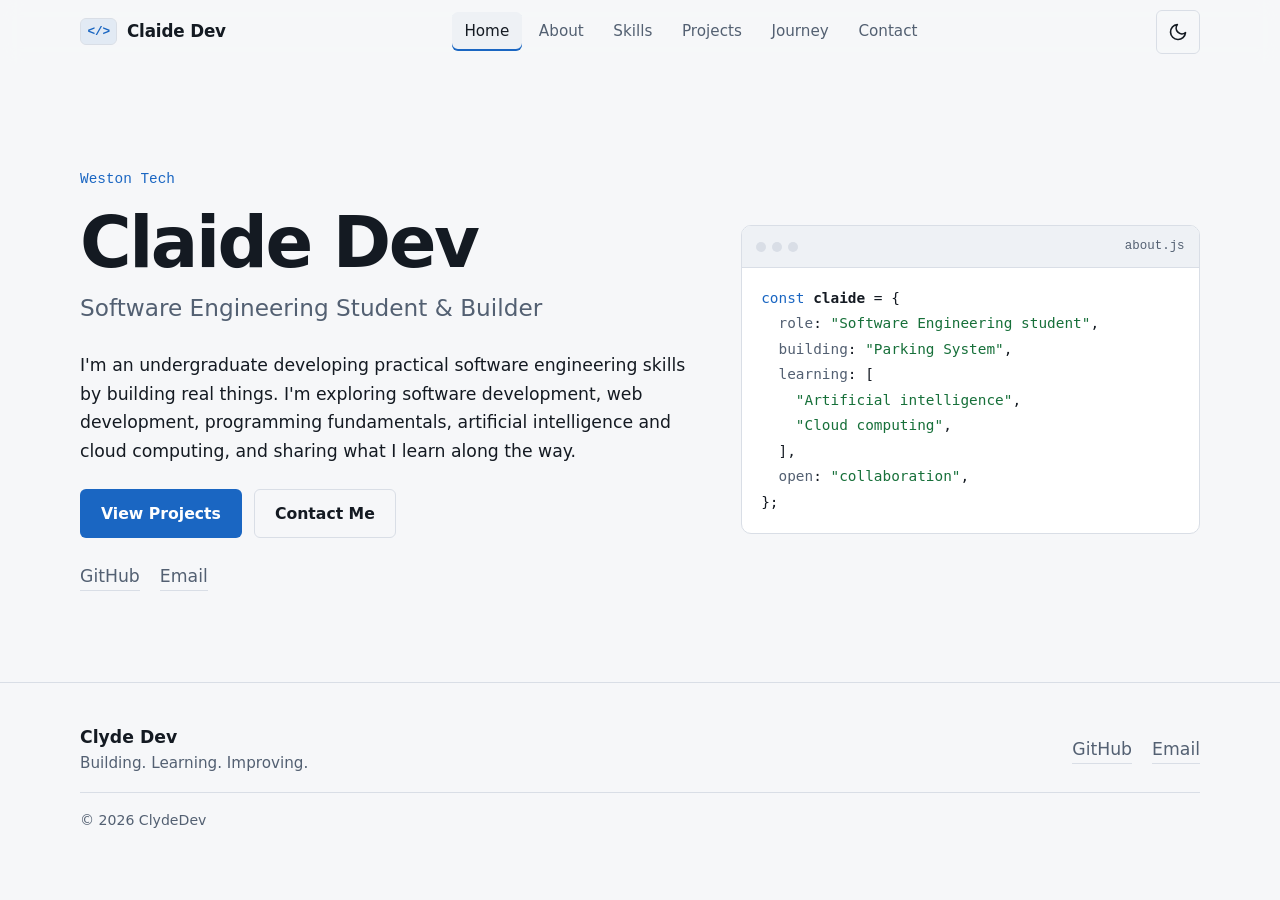
==== index.html @ 0b150a1c "On branch main  Initial commit  Changes to be committed    README.md   about.html   contact.html    " ====
<!DOCTYPE html>
<html lang="en" data-theme="dark">
<head>
  <meta charset="utf-8">
  <meta name="viewport" content="width=device-width, initial-scale=1">
  <title>Claide Dev | Home</title>
  <meta name="description" content="Portfolio of Claide Mukabwa, a software engineering student and builder.">
  <meta name="author" content="Claide Mukabwa">
  <meta name="theme-color" content="#10161f">
  <link rel="icon" href="favicon.svg" type="image/svg+xml">
  <link rel="stylesheet" href="style.css">
  <script>
    (function () {
      var t = null;
      try { t = localStorage.getItem('theme'); } catch (e) {}
      if (t !== 'light' && t !== 'dark') {
        t = window.matchMedia && window.matchMedia('(prefers-color-scheme: light)').matches ? 'light' : 'dark';
      }
      document.documentElement.setAttribute('data-theme', t);
    })();
  </script>
</head>
<body>
  <a class="skip-link" href="#main">Skip to content</a>
  <div class="progress" aria-hidden="true"><div class="progress__bar" id="progressBar"></div></div>
  <header class="site-header" id="siteHeader">
    <div class="container nav">
      <a class="logo" href="index.html" aria-label="Claide Dev, home"><span class="logo__mark" aria-hidden="true">&lt;/&gt;</span><span>Claide Dev</span></a>
      <nav id="primaryNav" class="nav__menu" aria-label="Primary">
        <ul class="nav__list">
          <li><a href="index.html" class="nav__link">Home</a></li><li><a href="about.html" class="nav__link">About</a></li>
          <li><a href="skills.html" class="nav__link">Skills</a></li><li><a href="projects.html" class="nav__link">Projects</a></li>
          <li><a href="journey.html" class="nav__link">Journey</a></li><li><a href="contact.html" class="nav__link">Contact</a></li>
        </ul>
      </nav>
      <div class="nav__actions">
        <button class="icon-btn" id="themeToggle" type="button" aria-label="Switch to light theme"><svg class="icon icon--moon" viewBox="0 0 24 24" aria-hidden="true"><path d="M21 12.8A9 9 0 1 1 11.2 3a7 7 0 0 0 9.8 9.8z" fill="none" stroke="currentColor" stroke-width="2" stroke-linejoin="round"/></svg><svg class="icon icon--sun" viewBox="0 0 24 24" aria-hidden="true"><circle cx="12" cy="12" r="4" fill="none" stroke="currentColor" stroke-width="2"/><path d="M12 2v2M12 20v2M2 12h2M20 12h2M4.9 4.9l1.4 1.4M17.7 17.7l1.4 1.4M4.9 19.1l1.4-1.4M17.7 6.3l1.4-1.4" stroke="currentColor" stroke-width="2" stroke-linecap="round"/></svg></button>
        <button class="icon-btn nav__toggle" id="navToggle" type="button" aria-label="Open menu" aria-expanded="false" aria-controls="primaryNav"><svg class="icon" viewBox="0 0 24 24" aria-hidden="true"><path class="bar bar--1" d="M4 7h16" stroke="currentColor" stroke-width="2" stroke-linecap="round"/><path class="bar bar--2" d="M4 12h16" stroke="currentColor" stroke-width="2" stroke-linecap="round"/><path class="bar bar--3" d="M4 17h16" stroke="currentColor" stroke-width="2" stroke-linecap="round"/></svg></button>
      </div>
    </div>
  </header>
  <main id="main">
    <section class="hero" aria-labelledby="hero-title">
      <div class="container hero__grid">
        <div class="hero__copy">
          <p class="hero__kicker">Weston Tech</p>
          <h1 id="hero-title" class="hero__title">Claide Dev</h1>
          <p class="hero__role">Software Engineering Student &amp; Builder</p>
          <p class="hero__intro">I'm an undergraduate developing practical software engineering skills by building real things. I'm exploring software development, web development, programming fundamentals, artificial intelligence and cloud computing, and sharing what I learn along the way.</p>
          <div class="btn-row"><a class="btn btn--primary" href="projects.html">View Projects</a><a class="btn btn--ghost" href="contact.html">Contact Me</a></div>
          <ul class="social" aria-label="Professional links"><li><a href="https://github.com/Clyde9189" target="_blank" rel="noopener noreferrer">GitHub<span class="sr-only"> (opens in a new tab)</span></a></li><li><a href="mailto:clydecyan91@gmail.com">Email</a></li></ul>
        </div>
        <figure class="hero__panel" aria-label="A short snapshot written as code">
          <div class="panel__bar" aria-hidden="true"><span></span><span></span><span></span><em>about.js</em></div>
          <pre class="panel__code"><code><span class="c-k">const</span> <span class="c-v">claide</span> = {
  <span class="c-p">role</span>: <span class="c-s">"Software Engineering student"</span>,
  <span class="c-p">building</span>: <span class="c-s">"Parking System"</span>,
  <span class="c-p">learning</span>: [
    <span class="c-s">"Artificial intelligence"</span>,
    <span class="c-s">"Cloud computing"</span>,
  ],
  <span class="c-p">open</span>: <span class="c-s">"collaboration"</span>,
};</code></pre>
        </figure>
      </div>
    </section>
  </main>
  <footer class="site-footer"><div class="container footer"><div><p class="footer__brand">Clyde Dev</p><p class="footer__tag">Building. Learning. Improving.</p></div><ul class="social" aria-label="Footer links"><li><a href="https://github.com/Clyde9189" target="_blank" rel="noopener noreferrer">GitHub<span class="sr-only"> (opens in a new tab)</span></a></li><li><a href="mailto:clydecyan91@gmail.com">Email</a></li></ul><p class="footer__copy">&copy; <span id="year">2026</span> ClydeDev</p></div></footer>
  <button class="to-top" id="toTop" type="button" aria-label="Back to top" hidden><svg class="icon" viewBox="0 0 24 24" aria-hidden="true"><path d="M12 19V5M5 12l7-7 7 7" fill="none" stroke="currentColor" stroke-width="2" stroke-linecap="round" stroke-linejoin="round"/></svg></button>
  <script src="script.js" defer></script>
</body>
</html>
---- style.css ----
/* ==========================================================================
   ClydeDev portfolio: styles
   Structure: tokens > base > layout > components > sections > utilities
   ========================================================================== */

/* ---------- Design tokens ---------- */
:root {
  --font-sans: system-ui, -apple-system, "Segoe UI", Roboto, "Helvetica Neue", Arial, sans-serif;
  --font-mono: ui-monospace, "SF Mono", SFMono-Regular, Menlo, Consolas, "Liberation Mono", monospace;

  --step--1: clamp(0.84rem, 0.82rem + 0.1vw, 0.9rem);
  --step-0: clamp(1rem, 0.97rem + 0.15vw, 1.08rem);
  --step-1: clamp(1.2rem, 1.1rem + 0.5vw, 1.45rem);
  --step-2: clamp(1.6rem, 1.3rem + 1.4vw, 2.3rem);
  --step-3: clamp(2.5rem, 1.8rem + 3.4vw, 4.4rem);

  --space-1: 0.5rem;
  --space-2: 1rem;
  --space-3: 1.5rem;
  --space-4: 2.5rem;
  --space-5: clamp(3.5rem, 2.5rem + 4vw, 6rem);

  --radius: 10px;
  --radius-sm: 6px;
  --header-h: 64px;
  --container: 1120px;
  --ease: cubic-bezier(0.2, 0.7, 0.2, 1);
}

/* Dark is the default */
:root,
:root[data-theme="dark"] {
  --bg: #10161f;
  --surface: #171f2b;
  --surface-2: #1e2836;
  --line: #2b3646;
  --text: #e6eaf0;
  --muted: #9aa7b8;
  --accent: #6cb6ff;
  --accent-ink: #06121f;
  --accent-soft: rgba(108, 182, 255, 0.12);
  --ok: #7ddc9c;
  --danger: #ff8f8f;
  color-scheme: dark;
}

:root[data-theme="light"] {
  --bg: #f6f7f9;
  --surface: #ffffff;
  --surface-2: #eef1f5;
  --line: #d9dee6;
  --text: #141a22;
  --muted: #536072;
  --accent: #1a66c2;
  --accent-ink: #ffffff;
  --accent-soft: rgba(26, 102, 194, 0.09);
  --ok: #17703a;
  --danger: #b42318;
  color-scheme: light;
}

/* ---------- Base ---------- */
*, *::before, *::after { box-sizing: border-box; }

html {
  scroll-behavior: smooth;
  scroll-padding-top: calc(var(--header-h) + 12px);
  -webkit-text-size-adjust: 100%;
}

body {
  margin: 0;
  font-family: var(--font-sans);
  font-size: var(--step-0);
  line-height: 1.65;
  color: var(--text);
  background: var(--bg);
  overflow-x: hidden;
}

img, svg { max-width: 100%; display: block; }
h1, h2, h3, h4, p, ul, ol, dl, dd, figure { margin: 0; }
ul, ol { padding: 0; list-style: none; }
a { color: var(--accent); text-underline-offset: 3px; }
a:hover { text-decoration-thickness: 2px; }
button, input, textarea { font: inherit; color: inherit; }

:focus-visible {
  outline: 3px solid var(--accent);
  outline-offset: 3px;
  border-radius: 4px;
}

::selection { background: var(--accent); color: var(--accent-ink); }

.container { width: min(100% - 2.5rem, var(--container)); margin-inline: auto; }

.sr-only {
  position: absolute; width: 1px; height: 1px; padding: 0; margin: -1px;
  overflow: hidden; clip: rect(0, 0, 0, 0); white-space: nowrap; border: 0;
}

.skip-link {
  position: fixed; left: 1rem; top: -4rem; z-index: 200;
  background: var(--accent); color: var(--accent-ink);
  padding: 0.6rem 1rem; border-radius: var(--radius-sm); font-weight: 600;
  text-decoration: none; transition: top 0.2s;
}
.skip-link:focus { top: 1rem; }

[hidden] { display: none !important; }

/* ---------- Progress bar ---------- */
.progress { position: fixed; inset: 0 0 auto 0; height: 3px; z-index: 120; background: transparent; }
.progress__bar { height: 100%; width: 100%; background: var(--accent); transform: scaleX(0); transform-origin: left; }

/* ---------- Header / navigation ---------- */
.site-header {
  position: sticky; top: 0; z-index: 100; height: var(--header-h);
  background: color-mix(in srgb, var(--bg) 88%, transparent);
  -webkit-backdrop-filter: blur(10px); backdrop-filter: blur(10px);
  border-bottom: 1px solid transparent;
  transition: border-color 0.25s;
}
.site-header.is-scrolled { border-bottom-color: var(--line); }

.nav { height: 100%; display: flex; align-items: center; justify-content: space-between; gap: var(--space-2); }

.logo {
  display: inline-flex; align-items: center; gap: 0.6rem;
  font-weight: 700; font-size: 1.05rem; letter-spacing: -0.01em;
  color: var(--text); text-decoration: none;
}
.logo__mark {
  font-family: var(--font-mono); font-size: 0.8rem; font-weight: 600;
  color: var(--accent); background: var(--accent-soft);
  border: 1px solid var(--line); border-radius: var(--radius-sm);
  padding: 0.15rem 0.4rem;
}

.nav__list { display: flex; gap: 0.25rem; }
.nav__link {
  display: block; padding: 0.45rem 0.8rem; border-radius: var(--radius-sm);
  color: var(--muted); text-decoration: none; font-size: 0.95rem; font-weight: 500;
  transition: color 0.2s, background-color 0.2s;
}
.nav__link:hover { color: var(--text); background: var(--surface); }
.nav__link.is-active { color: var(--text); background: var(--surface-2); box-shadow: inset 0 -2px 0 var(--accent); }

.nav__actions { display: flex; align-items: center; gap: 0.4rem; }

.icon-btn {
  display: inline-grid; place-items: center; width: 44px; height: 44px;
  background: transparent; border: 1px solid var(--line); border-radius: var(--radius-sm);
  color: var(--text); cursor: pointer; transition: background-color 0.2s, border-color 0.2s;
}
.icon-btn:hover { background: var(--surface); border-color: var(--muted); }
.icon { width: 20px; height: 20px; }

/* Theme icon: show the icon for the theme you would switch to */
.icon--sun { display: none; }
:root[data-theme="dark"] .icon--sun { display: block; }
:root[data-theme="dark"] .icon--moon { display: none; }
:root[data-theme="light"] .icon--moon { display: block; }
:root[data-theme="light"] .icon--sun { display: none; }

.nav__toggle { display: none; }
.nav__toggle .bar { transform-origin: center; transition: transform 0.25s var(--ease), opacity 0.2s; }
.nav__toggle[aria-expanded="true"] .bar--1 { transform: translateY(5px) rotate(45deg); }
.nav__toggle[aria-expanded="true"] .bar--2 { opacity: 0; }
.nav__toggle[aria-expanded="true"] .bar--3 { transform: translateY(-5px) rotate(-45deg); }

@media (max-width: 800px) {
  .nav__toggle { display: inline-grid; }
  .nav__menu {
    position: fixed; inset: var(--header-h) 0 auto 0;
    background: var(--bg); border-bottom: 1px solid var(--line);
    padding: 0.75rem 1.25rem 1.25rem;
    transform: translateY(-8px); opacity: 0; visibility: hidden;
    transition: transform 0.25s var(--ease), opacity 0.2s, visibility 0.25s;
    max-height: calc(100dvh - var(--header-h)); overflow-y: auto;
  }
  .nav__menu.is-open { transform: none; opacity: 1; visibility: visible; }
  .nav__list { flex-direction: column; gap: 0.15rem; }
  .nav__link { padding: 0.9rem 0.75rem; font-size: 1.05rem; }
}

/* ---------- Buttons ---------- */
.btn {
  display: inline-flex; align-items: center; justify-content: center;
  min-height: 46px; padding: 0.65rem 1.25rem;
  border-radius: var(--radius-sm); border: 1px solid transparent;
  font-weight: 600; font-size: 0.98rem; text-decoration: none; cursor: pointer;
  transition: background-color 0.2s, border-color 0.2s, color 0.2s;
}
.btn--primary { background: var(--accent); color: var(--accent-ink); }
.btn--primary:hover { filter: brightness(1.08); text-decoration: none; }
.btn--ghost { background: transparent; color: var(--text); border-color: var(--line); }
.btn--ghost:hover { background: var(--surface); border-color: var(--muted); text-decoration: none; }
.btn[aria-disabled="true"] { opacity: 0.55; cursor: not-allowed; }
.btn-row { display: flex; flex-wrap: wrap; gap: 0.75rem; }

/* ---------- Sections ---------- */
.section { padding-block: var(--space-5); }
.section--alt { background: var(--surface); border-block: 1px solid var(--line); }
.section__title { font-size: var(--step-2); line-height: 1.15; letter-spacing: -0.02em; margin-bottom: var(--space-2); }
.section__lead { color: var(--muted); max-width: 62ch; margin-bottom: var(--space-4); }

/* ---------- Hero ---------- */
.hero { padding-block: clamp(2.5rem, 2rem + 6vw, 6.5rem) var(--space-5); }
.hero__grid { display: grid; grid-template-columns: minmax(0, 1.15fr) minmax(0, 0.85fr); gap: var(--space-4); align-items: center; }
.hero__kicker { font-family: var(--font-mono); font-size: var(--step--1); color: var(--accent); margin-bottom: var(--space-2); }
.hero__title { font-size: var(--step-3); line-height: 1.02; letter-spacing: -0.035em; font-weight: 750; }
.hero__role { font-size: var(--step-1); color: var(--muted); margin-top: 0.6rem; font-weight: 500; }
.hero__intro { max-width: 58ch; margin-block: var(--space-3); color: var(--text); }

.social { display: flex; flex-wrap: wrap; gap: 0.25rem 1.25rem; margin-top: var(--space-3); }
.social a { color: var(--muted); font-weight: 500; text-decoration: none; border-bottom: 1px solid var(--line); padding-block: 0.25rem; }
.social a:hover { color: var(--accent); border-bottom-color: var(--accent); }

.hero__panel { background: var(--surface); border: 1px solid var(--line); border-radius: var(--radius); overflow: hidden; }
.panel__bar { display: flex; align-items: center; gap: 6px; padding: 0.65rem 0.9rem; border-bottom: 1px solid var(--line); background: var(--surface-2); }
.panel__bar span { width: 10px; height: 10px; border-radius: 50%; background: var(--line); }
.panel__bar em { margin-left: auto; font-style: normal; font-family: var(--font-mono); font-size: 0.78rem; color: var(--muted); }
.panel__code { margin: 0; padding: 1.1rem 1.2rem; font-family: var(--font-mono); font-size: clamp(0.78rem, 0.72rem + 0.3vw, 0.9rem); line-height: 1.7; overflow-x: auto; tab-size: 2; }
.c-k { color: var(--accent); }
.c-v { color: var(--text); font-weight: 600; }
.c-p { color: var(--muted); }
.c-s { color: var(--ok); }

/* One deliberate entrance: the hero copy and panel settle in on load */
@media (prefers-reduced-motion: no-preference) {
  .hero__copy, .hero__panel { animation: settle 0.7s var(--ease) both; }
  .hero__panel { animation-delay: 0.12s; }
}
@keyframes settle { from { opacity: 0; transform: translateY(14px); } to { opacity: 1; transform: none; } }

@media (max-width: 900px) {
  .hero__grid { grid-template-columns: minmax(0, 1fr); }
}

/* ---------- About ---------- */
.about { display: grid; grid-template-columns: minmax(0, 1.4fr) minmax(0, 1fr); gap: var(--space-4); align-items: start; }
.prose { display: grid; gap: var(--space-2); max-width: 62ch; }
.facts { background: var(--surface); border: 1px solid var(--line); border-radius: var(--radius); padding: var(--space-3); }
.facts dl { display: grid; gap: 0.9rem; }
.facts dt { font-size: var(--step--1); color: var(--muted); }
.facts dd { font-weight: 600; }
.tags { display: flex; flex-wrap: wrap; gap: 0.5rem; margin-top: var(--space-3); padding-top: var(--space-3); border-top: 1px solid var(--line); }
.tags li { font-size: 0.85rem; padding: 0.25rem 0.65rem; border: 1px solid var(--line); border-radius: 999px; color: var(--muted); }

@media (max-width: 800px) { .about { grid-template-columns: minmax(0, 1fr); } }

/* ---------- Skills ---------- */
.skills-grid { display: grid; grid-template-columns: repeat(auto-fit, minmax(min(100%, 240px), 1fr)); gap: var(--space-2); }
.skill-group { background: var(--bg); border: 1px solid var(--line); border-radius: var(--radius); padding: var(--space-3); }
.skill-group h2, .skill-group h3 { font-size: 1rem; margin-bottom: var(--space-2); }
.chips { display: flex; flex-wrap: wrap; gap: 0.5rem; }
.chips li { font-family: var(--font-mono); font-size: 0.85rem; padding: 0.3rem 0.65rem; background: var(--accent-soft); border: 1px solid var(--line); border-radius: var(--radius-sm); }
.chips--outline li { background: transparent; font-family: var(--font-sans); color: var(--muted); border-style: dashed; }

.learning { margin-top: var(--space-4); padding: var(--space-3); border: 1px dashed var(--line); border-radius: var(--radius); }
.learning h3 { font-size: 1rem; margin-bottom: var(--space-2); }
.learning__list { display: grid; gap: 0.6rem; }
.learning__list li { display: flex; gap: 0.75rem; align-items: baseline; }
.learning__list strong { font-weight: 600; }
.learning__list span { color: var(--muted); font-size: 0.95rem; }
.learning__list li::before { content: ""; flex: none; width: 8px; height: 8px; border-radius: 50%; background: var(--accent); transform: translateY(-1px); }

/* ---------- Projects ---------- */
.featured { display: grid; grid-template-columns: minmax(0, 1.1fr) minmax(0, 0.9fr); background: var(--surface); border: 1px solid var(--line); border-radius: var(--radius); overflow: hidden; margin-bottom: var(--space-5); }
.featured__body { padding: clamp(1.25rem, 1rem + 1.5vw, 2.25rem); display: flex; flex-direction: column; align-items: flex-start; gap: var(--space-2); }
.badge { display: inline-flex; align-items: center; gap: 0.4rem; font-size: 0.8rem; font-weight: 600; padding: 0.2rem 0.6rem; border-radius: 999px; background: var(--accent-soft); color: var(--accent); border: 1px solid var(--line); }
.badge--live::before { content: ""; width: 7px; height: 7px; border-radius: 50%; background: var(--ok); }
.featured__title { font-size: var(--step-2); line-height: 1.15; letter-spacing: -0.02em; }
.featured__desc { color: var(--muted); max-width: 56ch; }
.featured__list { display: grid; gap: 0.35rem; color: var(--muted); font-size: 0.97rem; }
.featured__list li { padding-left: 1.1rem; position: relative; }
.featured__list li::before { content: ""; position: absolute; left: 0; top: 0.7em; width: 6px; height: 1px; background: var(--accent); }

.shot { background: var(--surface-2); border-left: 1px solid var(--line); display: grid; place-items: center; min-height: 260px; padding: var(--space-3); }
.shot img { width: 100%; height: 100%; object-fit: cover; }
.shot__window { width: min(100%, 360px); border: 1px solid var(--line); border-radius: var(--radius); background: var(--bg); overflow: hidden; }
.shot__bar { display: flex; gap: 5px; padding: 0.55rem 0.7rem; border-bottom: 1px solid var(--line); }
.shot__bar span { width: 8px; height: 8px; border-radius: 50%; background: var(--line); }
.shot__content { padding: 1.4rem 1rem; font-family: var(--font-mono); font-size: 0.82rem; color: var(--muted); display: grid; gap: 0.5rem; }
.shot__content strong { color: var(--text); font-size: 0.95rem; }
.shot__row { height: 8px; border-radius: 4px; background: var(--surface-2); }
.shot__row--short { width: 60%; }

.meta-title { font-size: var(--step--1); color: var(--muted); font-weight: 500; margin-top: var(--space-1); }
.tech { display: flex; flex-wrap: wrap; gap: 0.4rem; }
.tech li { font-family: var(--font-mono); font-size: 0.8rem; padding: 0.2rem 0.55rem; border: 1px solid var(--line); border-radius: var(--radius-sm); background: var(--accent-soft); }
.tech--placeholder li { background: transparent; color: var(--muted); border-style: dashed; font-family: var(--font-sans); }
.card-actions { display: flex; flex-wrap: wrap; gap: 0.6rem; margin-top: auto; padding-top: var(--space-1); }

.projects-head { display: flex; flex-wrap: wrap; align-items: center; justify-content: space-between; gap: var(--space-2); margin-bottom: var(--space-3); }
.projects-head__title { font-size: var(--step-1); letter-spacing: -0.01em; }
.filters { display: flex; flex-wrap: wrap; gap: 0.4rem; }
.filter { min-height: 40px; padding: 0.35rem 0.9rem; border-radius: 999px; background: transparent; border: 1px solid var(--line); color: var(--muted); cursor: pointer; font-weight: 500; font-size: 0.9rem; transition: background-color 0.2s, color 0.2s, border-color 0.2s; }
.filter:hover { color: var(--text); border-color: var(--muted); }
.filter[aria-pressed="true"] { background: var(--accent); color: var(--accent-ink); border-color: var(--accent); }

.project-grid { display: grid; grid-template-columns: repeat(auto-fill, minmax(min(100%, 300px), 1fr)); gap: var(--space-2); }
.project-card { display: flex; flex-direction: column; gap: 0.75rem; background: var(--surface); border: 1px solid var(--line); border-radius: var(--radius); padding: var(--space-3); }
.project-card h4 { font-size: 1.1rem; }
.project-card p { color: var(--muted); font-size: 0.97rem; }
.project-card .shot { min-height: 150px; border: 1px solid var(--line); border-radius: var(--radius-sm); padding: 0; overflow: hidden; }

.empty { grid-column: 1 / -1; padding: var(--space-4) var(--space-3); border: 1px dashed var(--line); border-radius: var(--radius); color: var(--muted); text-align: center; }

@media (max-width: 860px) {
  .featured { grid-template-columns: minmax(0, 1fr); }
  .shot { border-left: 0; border-top: 1px solid var(--line); min-height: 200px; order: -1; border-top: 0; border-bottom: 1px solid var(--line); }
}

/* ---------- Case study dialog ---------- */
.dialog { width: min(92vw, 680px); max-height: 86dvh; padding: 0; border: 1px solid var(--line); border-radius: var(--radius); background: var(--surface); color: var(--text); overflow: hidden; }
.dialog[open] { display: flex; flex-direction: column; }
.dialog::backdrop { background: rgba(5, 8, 12, 0.65); }
.dialog__head { display: flex; align-items: center; justify-content: space-between; gap: var(--space-2); padding: 1rem 1.25rem; border-bottom: 1px solid var(--line); }
.dialog__title { font-size: var(--step-1); }
.dialog__body { padding: 1.25rem; overflow-y: auto; display: grid; gap: var(--space-3); }
.cs h3 { font-size: 1rem; margin-bottom: 0.25rem; }
.cs p { color: var(--muted); }
.cs .tech { margin-top: 0.25rem; }
.cs__pending { font-style: italic; }
.cs__note { padding: 0.75rem 1rem; border-radius: var(--radius-sm); background: var(--accent-soft); border: 1px solid var(--line); font-size: 0.95rem; }

/* ---------- Journey timeline ---------- */
.timeline { position: relative; display: grid; gap: var(--space-3); padding-left: 2rem; margin-bottom: var(--space-4); }
.timeline::before { content: ""; position: absolute; left: 7px; top: 8px; bottom: 8px; width: 2px; background: var(--line); }
.timeline__item { position: relative; background: var(--bg); border: 1px solid var(--line); border-radius: var(--radius); padding: 1rem 1.25rem; }
.timeline__item::before { content: ""; position: absolute; left: calc(-2rem + 2px); top: 1.35rem; width: 12px; height: 12px; border-radius: 50%; background: var(--surface); border: 2px solid var(--muted); }
.timeline__item[data-status="building"]::before { border-color: var(--accent); background: var(--accent); }
.timeline__item[data-status="exploring"]::before { border-color: var(--accent); background: var(--surface); }
.timeline__item[data-status="foundation"]::before { border-color: var(--ok); background: var(--ok); }
.timeline__head { display: flex; flex-wrap: wrap; align-items: center; justify-content: space-between; gap: 0.5rem; }
.timeline__title { font-size: 1.05rem; }
.status { font-size: 0.78rem; font-weight: 600; padding: 0.15rem 0.6rem; border-radius: 999px; border: 1px solid var(--line); color: var(--muted); }
.status[data-status="foundation"] { color: var(--ok); }
.status[data-status="building"], .status[data-status="exploring"] { color: var(--accent); }
.timeline__text { color: var(--muted); margin-top: 0.3rem; font-size: 0.97rem; }

.exploring { border: 1px solid var(--line); border-radius: var(--radius); background: var(--bg); padding: var(--space-3); }
.exploring h3 { font-size: var(--step-1); margin-bottom: var(--space-2); }
.exploring__grid { display: grid; grid-template-columns: repeat(auto-fit, minmax(min(100%, 260px), 1fr)); gap: var(--space-3); }
.exploring h4 { font-size: 1rem; margin-bottom: 0.25rem; }
.exploring p { color: var(--muted); font-size: 0.97rem; }

/* ---------- Contact ---------- */
.contact { display: grid; grid-template-columns: minmax(0, 1fr) minmax(0, 1fr); gap: var(--space-4); align-items: start; }
.contact .section__lead { margin-bottom: var(--space-3); }
.contact__list { display: grid; gap: 0.9rem; margin-bottom: var(--space-3); }
.contact__list li { display: grid; gap: 0.1rem; overflow-wrap: anywhere; }
.contact__label { font-size: var(--step--1); color: var(--muted); }
.cv { display: grid; gap: 0.6rem; justify-items: start; }
.cv__note { color: var(--muted); font-size: 0.92rem; }

.form { background: var(--surface); border: 1px solid var(--line); border-radius: var(--radius); padding: clamp(1.1rem, 1rem + 1.2vw, 2rem); display: grid; gap: var(--space-2); }
.form__title { font-size: var(--step-1); }
.field { display: grid; gap: 0.35rem; }
.field label { font-weight: 600; font-size: 0.95rem; }
.field input, .field textarea { width: 100%; padding: 0.7rem 0.85rem; background: var(--bg); border: 1px solid var(--line); border-radius: var(--radius-sm); }
.field textarea { resize: vertical; min-height: 120px; }
.field input:hover, .field textarea:hover { border-color: var(--muted); }
.field input[aria-invalid="true"], .field textarea[aria-invalid="true"] { border-color: var(--danger); }
.field__error { color: var(--danger); font-size: 0.88rem; min-height: 0; }
.field__error:empty { display: none; }
.form .btn { justify-self: start; }
.form__status:empty { display: none; }
.form__status { padding: 0.75rem 1rem; border-radius: var(--radius-sm); background: var(--accent-soft); border: 1px solid var(--line); font-size: 0.95rem; }
.form__status a { font-weight: 600; }
.form__hint { color: var(--muted); font-size: 0.88rem; }

@media (max-width: 860px) { .contact { grid-template-columns: minmax(0, 1fr); } }

/* ---------- Footer ---------- */
.site-footer { border-top: 1px solid var(--line); padding-block: var(--space-4); }
.footer { display: grid; grid-template-columns: 1fr auto; gap: var(--space-2) var(--space-4); align-items: center; }
.footer__brand { font-weight: 700; }
.footer__tag { color: var(--muted); font-size: 0.95rem; }
.footer .social { margin-top: 0; }
.footer__copy { grid-column: 1 / -1; color: var(--muted); font-size: 0.88rem; padding-top: var(--space-2); border-top: 1px solid var(--line); }
@media (max-width: 640px) { .footer { grid-template-columns: minmax(0, 1fr); } }

/* ---------- Back to top ---------- */
.to-top { position: fixed; right: 1rem; bottom: 1rem; z-index: 90; width: 46px; height: 46px; display: grid; place-items: center; background: var(--surface); color: var(--text); border: 1px solid var(--line); border-radius: 50%; cursor: pointer; box-shadow: 0 4px 14px rgba(0, 0, 0, 0.25); transition: border-color 0.2s, color 0.2s; }
.to-top:hover { border-color: var(--accent); color: var(--accent); }

/* ---------- Scroll reveal (small and quick) ---------- */
@media (prefers-reduced-motion: no-preference) {
  .js .reveal { opacity: 0; transform: translateY(10px); transition: opacity 0.45s var(--ease), transform 0.45s var(--ease); }
  .js .reveal.is-visible { opacity: 1; transform: none; }
}

/* ---------- Reduced motion ---------- */
@media (prefers-reduced-motion: reduce) {
  html { scroll-behavior: auto; }
  *, *::before, *::after { animation: none !important; transition: none !important; }
}
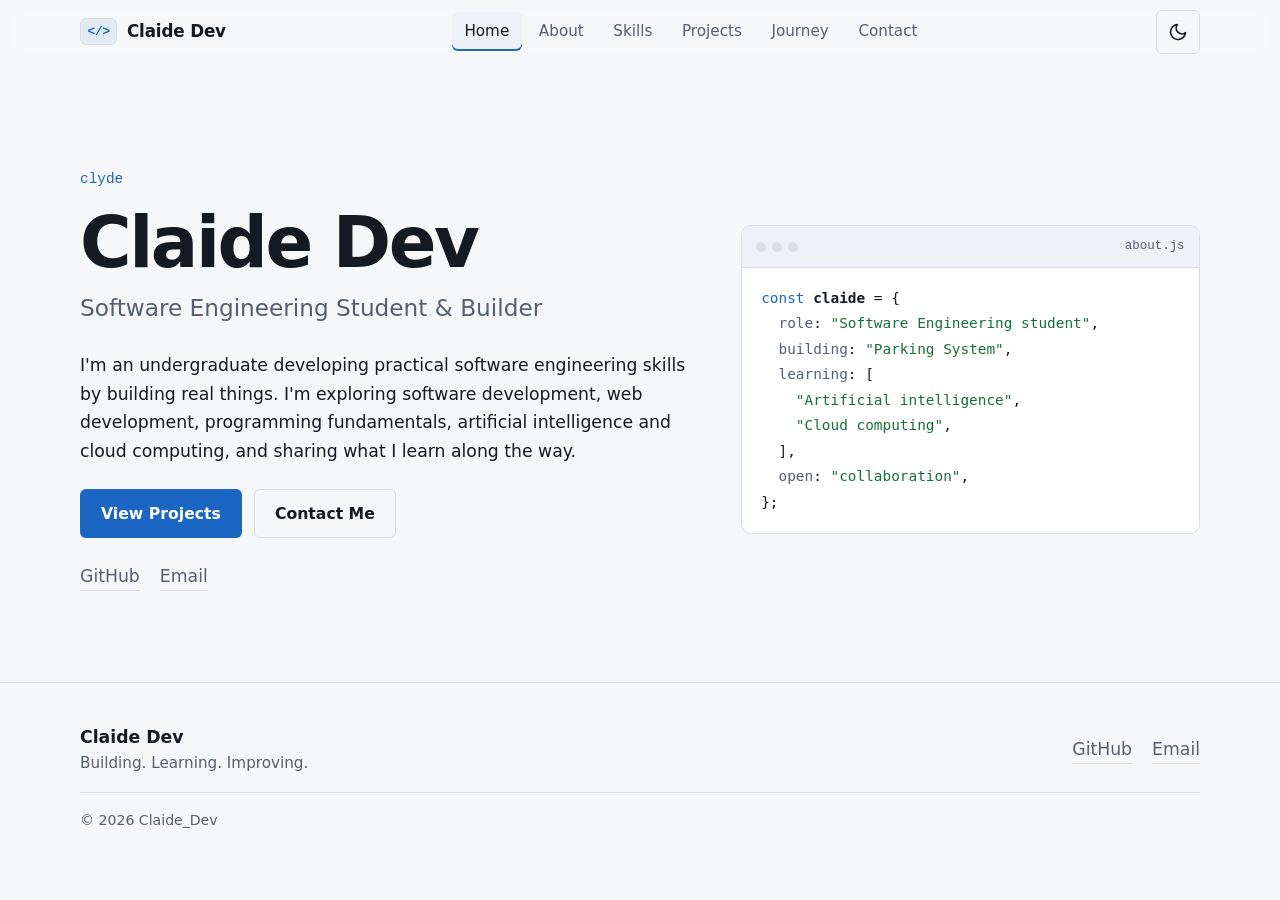
==== commit cca76481: "On branch main  Changes to be committed: 	modified:   about.html 	modified:   contact.html 	modified" ====
--- a/index.html
+++ b/index.html
@@ -43,7 +43,7 @@
     <section class="hero" aria-labelledby="hero-title">
       <div class="container hero__grid">
         <div class="hero__copy">
-          <p class="hero__kicker">Weston Tech</p>
+          <p class="hero__kicker">clyde</p>
           <h1 id="hero-title" class="hero__title">Claide Dev</h1>
           <p class="hero__role">Software Engineering Student &amp; Builder</p>
           <p class="hero__intro">I'm an undergraduate developing practical software engineering skills by building real things. I'm exploring software development, web development, programming fundamentals, artificial intelligence and cloud computing, and sharing what I learn along the way.</p>
@@ -65,7 +65,7 @@
       </div>
     </section>
   </main>
-  <footer class="site-footer"><div class="container footer"><div><p class="footer__brand">Clyde Dev</p><p class="footer__tag">Building. Learning. Improving.</p></div><ul class="social" aria-label="Footer links"><li><a href="https://github.com/Clyde9189" target="_blank" rel="noopener noreferrer">GitHub<span class="sr-only"> (opens in a new tab)</span></a></li><li><a href="mailto:clydecyan91@gmail.com">Email</a></li></ul><p class="footer__copy">&copy; <span id="year">2026</span> ClydeDev</p></div></footer>
+  <footer class="site-footer"><div class="container footer"><div><p class="footer__brand">Claide Dev</p><p class="footer__tag">Building. Learning. Improving.</p></div><ul class="social" aria-label="Footer links"><li><a href="https://github.com/Clyde9189" target="_blank" rel="noopener noreferrer">GitHub<span class="sr-only"> (opens in a new tab)</span></a></li><li><a href="mailto:clydecyan91@gmail.com">Email</a></li></ul><p class="footer__copy">&copy; <span id="year">2026</span> Claide_Dev</p></div></footer>
   <button class="to-top" id="toTop" type="button" aria-label="Back to top" hidden><svg class="icon" viewBox="0 0 24 24" aria-hidden="true"><path d="M12 19V5M5 12l7-7 7 7" fill="none" stroke="currentColor" stroke-width="2" stroke-linecap="round" stroke-linejoin="round"/></svg></button>
   <script src="script.js" defer></script>
 </body>
